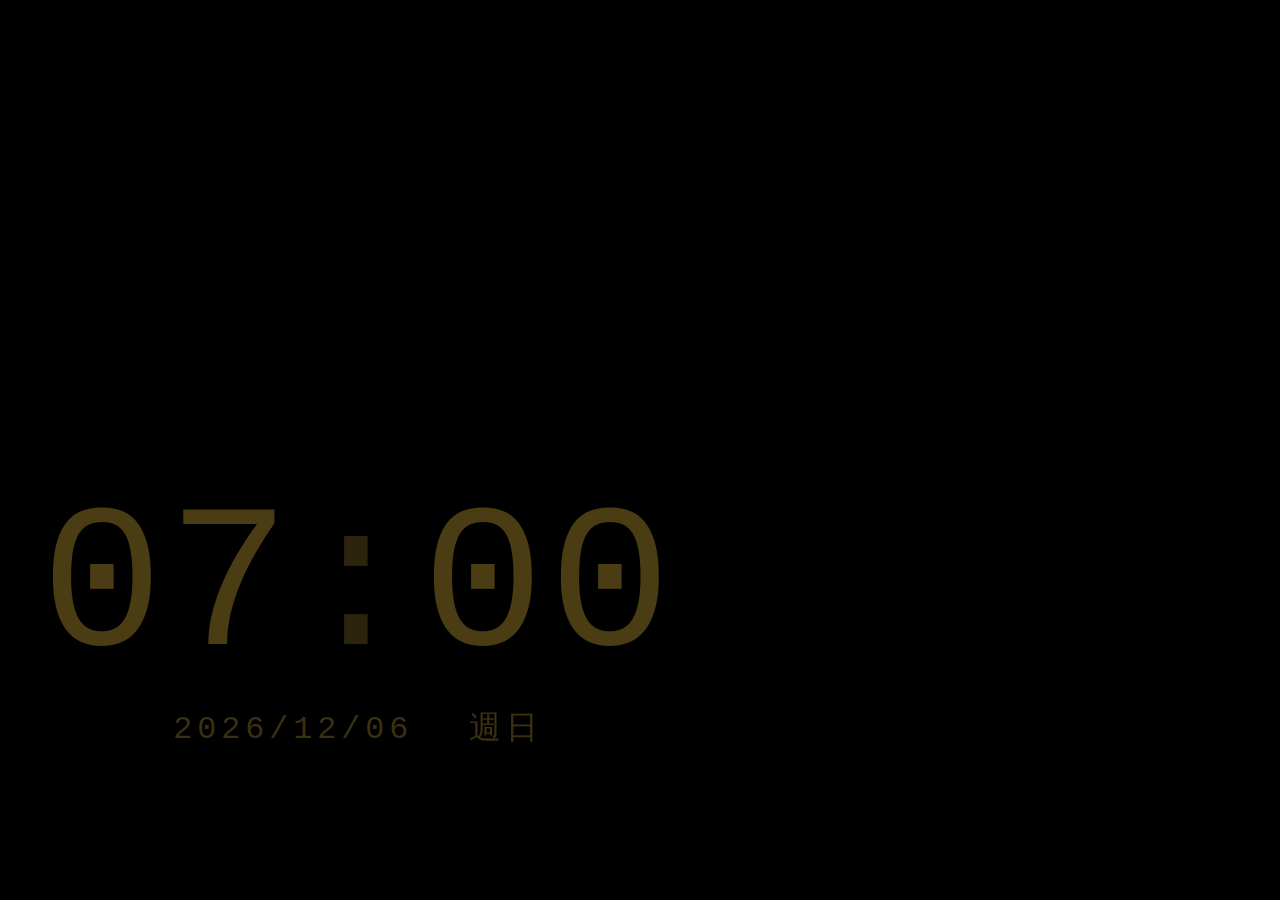
==== clock/index.html @ 358d3112 "clock project upload files" ====
<!DOCTYPE html>
<html lang="zh-Hant">
<head>
<meta charset="UTF-8">
<meta name="viewport" content="width=device-width, initial-scale=1, viewport-fit=cover, user-scalable=no">
<meta name="theme-color" content="#000000">
<title>時鐘</title>
<link rel="manifest" href="manifest.json">
<link rel="icon" href="icons/icon.svg" type="image/svg+xml">
<link rel="apple-touch-icon" href="icons/icon.svg">
<link rel="stylesheet" href="css/style.css">
</head>
<body>
<div id="app">
  <div id="clock-container" class="clock-container">
    <div class="time-row">
      <span id="hh" class="digit-group">--</span><span class="colon">:</span><span id="mm" class="digit-group">--</span>
    </div>
    <div class="date-row">
      <span id="date-str"></span>
      <span id="weekday-str"></span>
    </div>
  </div>
  <div id="blackout-overlay" class="blackout-overlay"></div>
</div>
<script src="js/clock.js" defer></script>
<script src="js/oled-guard.js" defer></script>
<script src="js/app.js" defer></script>
</body>
</html>
---- clock/css/style.css ----
:root {
  --color-1: #4a1414; /* 暗紅 */
  --color-2: #4a3d14; /* 暗黃 */
  --color-3: #14454a; /* 暗青 */
  --color-4: #3a144a; /* 暗紫 */
  --color-5: #383838; /* 深灰 */
}

* {
  margin: 0;
  padding: 0;
  box-sizing: border-box;
}

html, body {
  width: 100%;
  height: 100%;
  background: #000000;
  overflow: hidden;
  font-family: 'Roboto Mono', Consolas, 'Courier New', monospace;
}

#app {
  position: relative;
  width: 100vw;
  height: 100vh;
  background: #000000;
}

.clock-container {
  position: absolute;
  top: 50%;
  left: 50%;
  transform: translate(-50%, -50%);
  /* 位置與顏色都用 transition 平滑過渡,避免漂移/換色時畫面跳動 */
  transition: top 1.5s ease, left 1.5s ease, color 1.5s ease;
  color: var(--color-5);
  text-align: center;
  padding: env(safe-area-inset-top) env(safe-area-inset-right) env(safe-area-inset-bottom) env(safe-area-inset-left);
  user-select: none;
  white-space: nowrap;
}

.time-row {
  font-size: 16vw;
  font-weight: 200;
  letter-spacing: 0.02em;
  line-height: 1;
}

.digit-group {
  display: inline-block;
  transition: opacity 0.3s ease, transform 0.3s ease;
}

.digit-group.changing {
  opacity: 0;
  transform: translateY(-10%);
}

.colon {
  opacity: 0.6;
}

.date-row {
  font-size: 2.5vw;
  font-weight: 200;
  margin-top: 1.5vh;
  letter-spacing: 0.15em;
  opacity: 0.8;
}

.date-row span + span {
  margin-left: 1em;
}

.blackout-overlay {
  position: fixed;
  inset: 0;
  background: #000000;
  opacity: 0;
  pointer-events: none;
  transition: opacity 0.8s ease;
  z-index: 9999;
}

.blackout-overlay.active {
  opacity: 1;
}
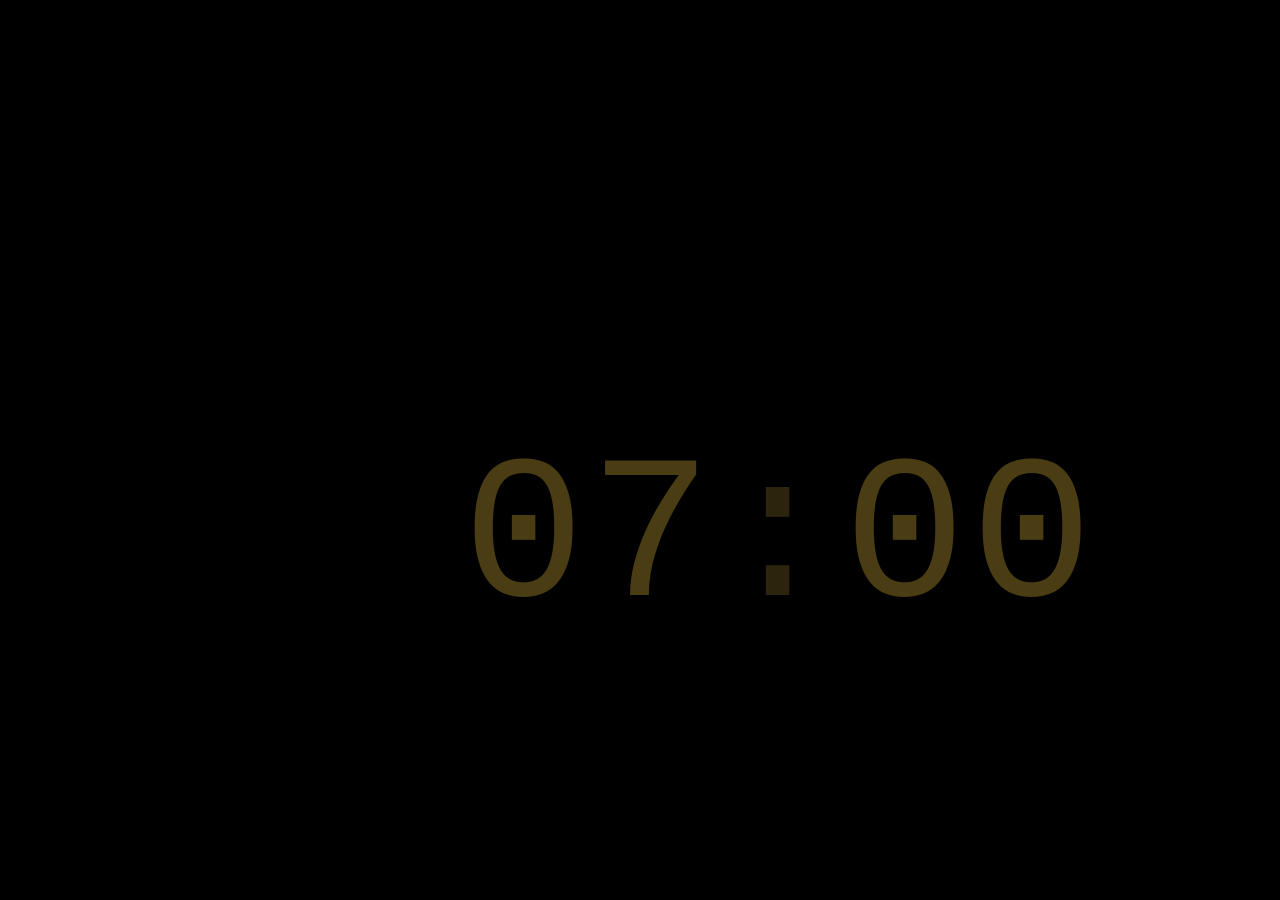
==== commit 7f0fc9cb: "the clock project upload files" ====
--- a/clock/index.html
+++ b/clock/index.html
@@ -6,9 +6,9 @@
 <meta name="theme-color" content="#000000">
 <title>時鐘</title>
 <link rel="manifest" href="manifest.json">
-<link rel="icon" href="icons/icon.svg" type="image/svg+xml">
-<link rel="apple-touch-icon" href="icons/icon.svg">
-<link rel="stylesheet" href="css/style.css">
+<link rel="icon" href="icon.svg" type="image/svg+xml">
+<link rel="apple-touch-icon" href="icon.svg">
+<link rel="stylesheet" href="style.css">
 </head>
 <body>
 <div id="app">
@@ -23,8 +23,8 @@
   </div>
   <div id="blackout-overlay" class="blackout-overlay"></div>
 </div>
-<script src="js/clock.js" defer></script>
-<script src="js/oled-guard.js" defer></script>
-<script src="js/app.js" defer></script>
+<script src="clock.js" defer></script>
+<script src="oled-guard.js" defer></script>
+<script src="app.js" defer></script>
 </body>
 </html>
--- a/clock/style.css
+++ b/clock/style.css
@@ -0,0 +1,94 @@
+:root {
+  --color-1: #4a1414; /* 暗紅 */
+  --color-2: #4a3d14; /* 暗黃 */
+  --color-3: #14454a; /* 暗青 */
+  --color-4: #3a144a; /* 暗紫 */
+  --color-5: #383838; /* 深灰 */
+}
+
+* {
+  margin: 0;
+  padding: 0;
+  box-sizing: border-box;
+}
+
+html, body {
+  width: 100%;
+  height: 100%;
+  background: #000000;
+  overflow: hidden;
+  font-family: 'Roboto Mono', Consolas, 'Courier New', monospace;
+}
+
+#app {
+  position: relative;
+  width: 100vw;
+  height: 100vh;
+  background: #000000;
+}
+
+.clock-container {
+  position: absolute;
+  top: 50%;
+  left: 50%;
+  transform: translate(-50%, -50%);
+  /* 位置與顏色都用 transition 平滑過渡,避免漂移/換色時畫面跳動 */
+  transition: top 1.5s ease, left 1.5s ease, color 1.5s ease;
+  color: var(--color-5);
+  text-align: center;
+  padding: env(safe-area-inset-top) env(safe-area-inset-right) env(safe-area-inset-bottom) env(safe-area-inset-left);
+  user-select: none;
+  white-space: nowrap;
+}
+
+.time-row {
+  font-size: 16vw;
+  font-weight: 200;
+  letter-spacing: 0.02em;
+  line-height: 1;
+}
+
+.digit-group {
+  display: inline-block;
+  transition: opacity 0.3s ease, transform 0.3s ease;
+}
+
+.digit-group.changing {
+  opacity: 0;
+  transform: translateY(-10%);
+}
+
+.colon {
+  opacity: 0.6;
+}
+
+.date-row {
+  font-size: 2.5vw;
+  font-weight: 200;
+  margin-top: 1.5vh;
+  letter-spacing: 0.15em;
+  opacity: 0.8;
+}
+
+.date-row span + span {
+  margin-left: 1em;
+}
+
+.time-row.hidden,
+.date-row.hidden {
+  display: none;
+}
+
+.blackout-overlay {
+  position: fixed;
+  inset: 0;
+  background: #000000;
+  opacity: 0;
+  pointer-events: none;
+  transition: opacity 0.8s ease;
+  z-index: 9999;
+}
+
+.blackout-overlay.active {
+  opacity: 1;
+}
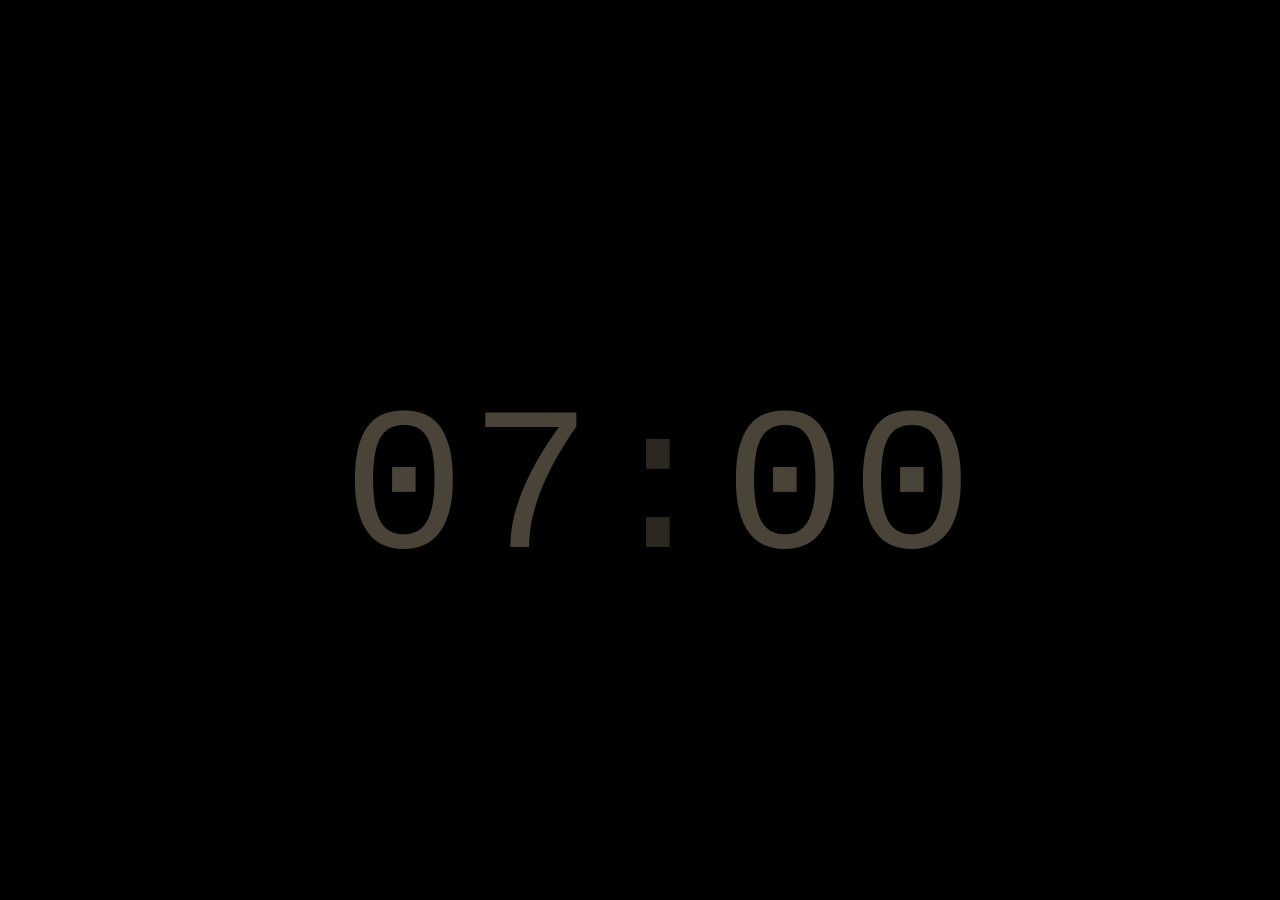
==== commit ee6519c7: "Add files via upload" ====
--- a/clock/index.html
+++ b/clock/index.html
@@ -18,7 +18,6 @@
     </div>
     <div class="date-row">
       <span id="date-str"></span>
-      <span id="weekday-str"></span>
     </div>
   </div>
   <div id="blackout-overlay" class="blackout-overlay"></div>
--- a/clock/style.css
+++ b/clock/style.css
@@ -1,9 +1,7 @@
 :root {
-  --color-1: #4a1414; /* 暗紅 */
-  --color-2: #4a3d14; /* 暗黃 */
+  --color-1: #464646; /* 暗白 */
+  --color-2: #4a4438; /* 暗米黃 */
   --color-3: #14454a; /* 暗青 */
-  --color-4: #3a144a; /* 暗紫 */
-  --color-5: #383838; /* 深灰 */
 }
 
 * {
@@ -34,7 +32,7 @@
   transform: translate(-50%, -50%);
   /* 位置與顏色都用 transition 平滑過渡,避免漂移/換色時畫面跳動 */
   transition: top 1.5s ease, left 1.5s ease, color 1.5s ease;
-  color: var(--color-5);
+  color: var(--color-1);
   text-align: center;
   padding: env(safe-area-inset-top) env(safe-area-inset-right) env(safe-area-inset-bottom) env(safe-area-inset-left);
   user-select: none;
@@ -63,15 +61,10 @@
 }
 
 .date-row {
-  font-size: 2.5vw;
+  font-size: 16vw;
   font-weight: 200;
-  margin-top: 1.5vh;
-  letter-spacing: 0.15em;
-  opacity: 0.8;
-}
-
-.date-row span + span {
-  margin-left: 1em;
+  letter-spacing: 0.02em;
+  line-height: 1;
 }
 
 .time-row.hidden,
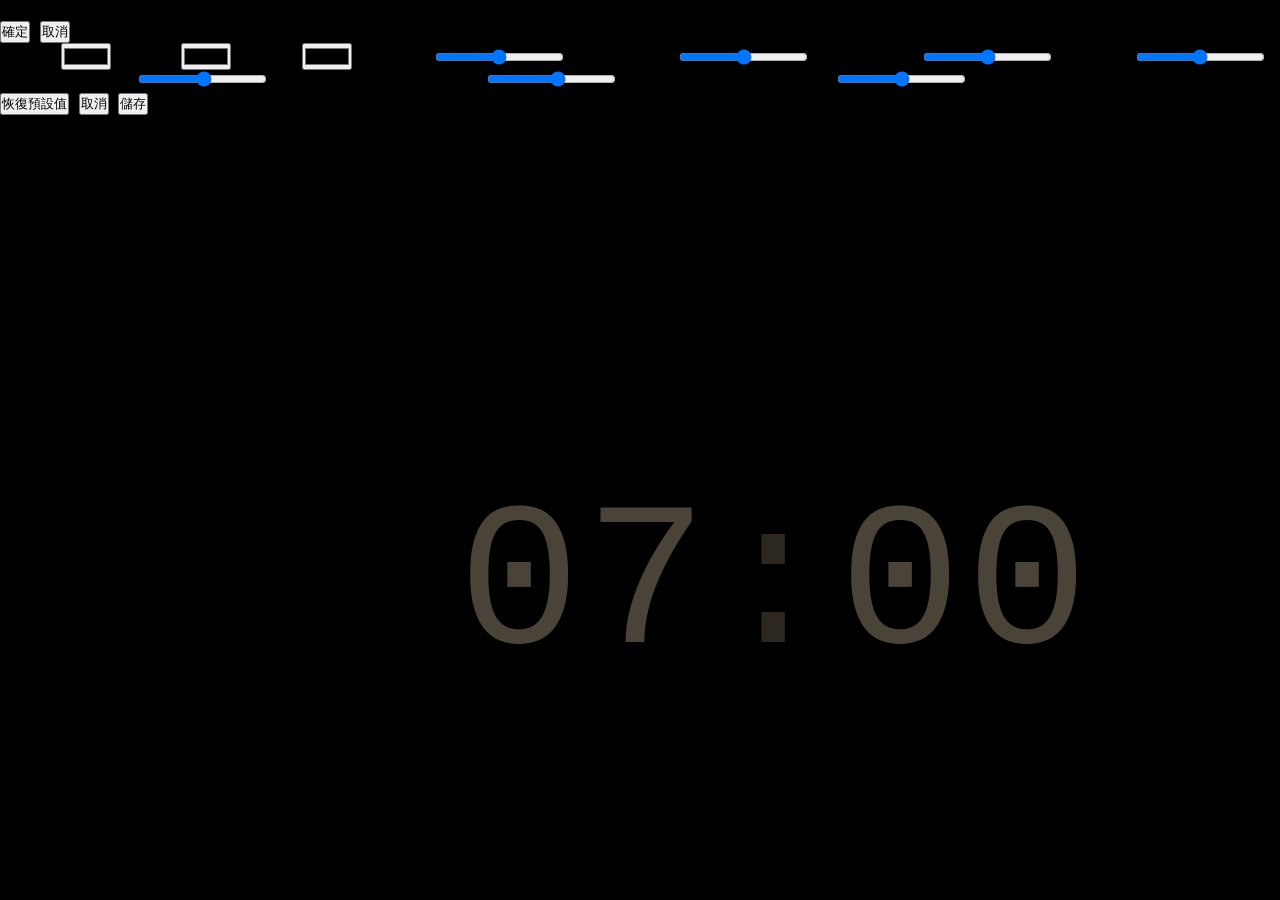
==== commit 236ce028: "Add files via upload" ====
--- a/clock/index.html
+++ b/clock/index.html
@@ -21,9 +21,40 @@
     </div>
   </div>
   <div id="blackout-overlay" class="blackout-overlay"></div>
+
+  <div id="tap-confirm" class="tap-confirm hidden">
+    <div class="dialog-box">
+      <p>開啟設定?</p>
+      <div class="dialog-actions">
+        <button type="button" id="confirm-open-settings">確定</button>
+        <button type="button" id="cancel-open-settings">取消</button>
+      </div>
+    </div>
+  </div>
+
+  <div id="settings-panel" class="settings-panel hidden">
+    <div class="dialog-box settings-box">
+      <label>顏色 1 <input type="color" id="set-color1"></label>
+      <label>顏色 2 <input type="color" id="set-color2"></label>
+      <label>顏色 3 <input type="color" id="set-color3"></label>
+      <label>字體亮度 <input type="range" id="set-brightness" min="10" max="100" step="5"> <span id="set-brightness-val" class="value"></span></label>
+      <label>時間顯示秒數 <input type="range" id="set-time-seconds" min="5" max="55" step="1"> <span id="set-time-seconds-val" class="value"></span></label>
+      <label>日期顯示秒數 <input type="range" id="set-date-seconds" min="5" max="55" step="1"> <span id="set-date-seconds-val" class="value"></span></label>
+      <label>字體大小 <input type="range" id="set-font-size" min="8" max="24" step="1"> <span id="set-font-size-val" class="value"></span></label>
+      <label>螢幕保護移動間隔 <input type="range" id="set-drift-interval" min="30" max="300" step="10"> <span id="set-drift-interval-val" class="value"></span></label>
+      <label>全黑保護週期(最低 15 分) <input type="range" id="set-blackout-interval" min="15" max="60" step="5"> <span id="set-blackout-interval-val" class="value"></span></label>
+      <label>全黑持續秒數(最低 10 秒) <input type="range" id="set-blackout-duration" min="10" max="60" step="5"> <span id="set-blackout-duration-val" class="value"></span></label>
+      <div class="dialog-actions">
+        <button type="button" id="settings-reset">恢復預設值</button>
+        <button type="button" id="settings-cancel">取消</button>
+        <button type="button" id="settings-save">儲存</button>
+      </div>
+    </div>
+  </div>
 </div>
 <script src="clock.js" defer></script>
 <script src="oled-guard.js" defer></script>
+<script src="settings.js" defer></script>
 <script src="app.js" defer></script>
 </body>
 </html>
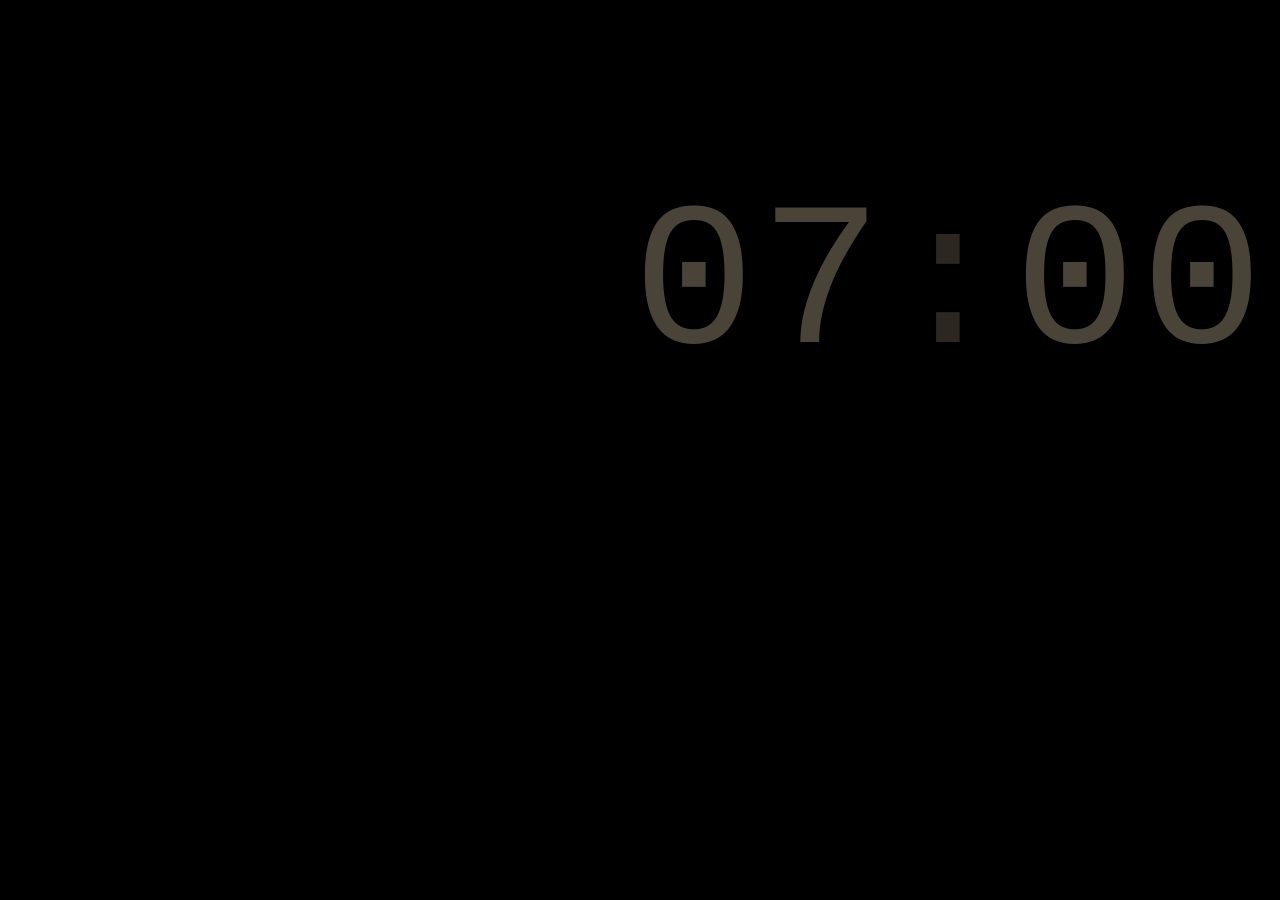
==== commit 9cef1cae: "Add files via upload" ====
--- a/clock/index.html
+++ b/clock/index.html
@@ -52,9 +52,6 @@
     </div>
   </div>
 </div>
-<script src="clock.js" defer></script>
-<script src="oled-guard.js" defer></script>
-<script src="settings.js" defer></script>
 <script src="app.js" defer></script>
 </body>
 </html>
--- a/clock/style.css
+++ b/clock/style.css
@@ -2,6 +2,8 @@
   --color-1: #464646; /* 暗白 */
   --color-2: #4a4438; /* 暗米黃 */
   --color-3: #14454a; /* 暗青 */
+  --font-size: 16vw;
+  --brightness: 1;
 }
 
 * {
@@ -33,14 +35,16 @@
   /* 位置與顏色都用 transition 平滑過渡,避免漂移/換色時畫面跳動 */
   transition: top 1.5s ease, left 1.5s ease, color 1.5s ease;
   color: var(--color-1);
+  filter: brightness(var(--brightness));
   text-align: center;
   padding: env(safe-area-inset-top) env(safe-area-inset-right) env(safe-area-inset-bottom) env(safe-area-inset-left);
   user-select: none;
   white-space: nowrap;
 }
 
-.time-row {
-  font-size: 16vw;
+.time-row,
+.date-row {
+  font-size: var(--font-size);
   font-weight: 200;
   letter-spacing: 0.02em;
   line-height: 1;
@@ -58,13 +62,6 @@
 
 .colon {
   opacity: 0.6;
-}
-
-.date-row {
-  font-size: 16vw;
-  font-weight: 200;
-  letter-spacing: 0.02em;
-  line-height: 1;
 }
 
 .time-row.hidden,
@@ -85,3 +82,69 @@
 .blackout-overlay.active {
   opacity: 1;
 }
+
+.tap-confirm,
+.settings-panel {
+  position: fixed;
+  inset: 0;
+  z-index: 10000;
+  display: flex;
+  align-items: center;
+  justify-content: center;
+  background: rgba(0, 0, 0, 0.85);
+}
+
+.tap-confirm.hidden,
+.settings-panel.hidden {
+  display: none;
+}
+
+.dialog-box {
+  background: #0a0a0a;
+  border: 1px solid #333;
+  border-radius: 12px;
+  padding: 24px 28px;
+  max-width: 90vw;
+  max-height: 90vh;
+  overflow-y: auto;
+  color: #ccc;
+  font-size: 14px;
+  text-align: center;
+}
+
+.settings-box {
+  text-align: left;
+}
+
+.settings-box label {
+  display: flex;
+  align-items: center;
+  gap: 10px;
+  margin-bottom: 14px;
+}
+
+.settings-box label .value {
+  min-width: 3.5em;
+  text-align: right;
+}
+
+.settings-note {
+  opacity: 0.6;
+  margin: 4px 0 16px;
+}
+
+.dialog-actions {
+  display: flex;
+  gap: 12px;
+  justify-content: center;
+  margin-top: 12px;
+}
+
+.dialog-actions button {
+  background: #222;
+  color: #eee;
+  border: 1px solid #444;
+  border-radius: 6px;
+  padding: 8px 16px;
+  font-size: 14px;
+}
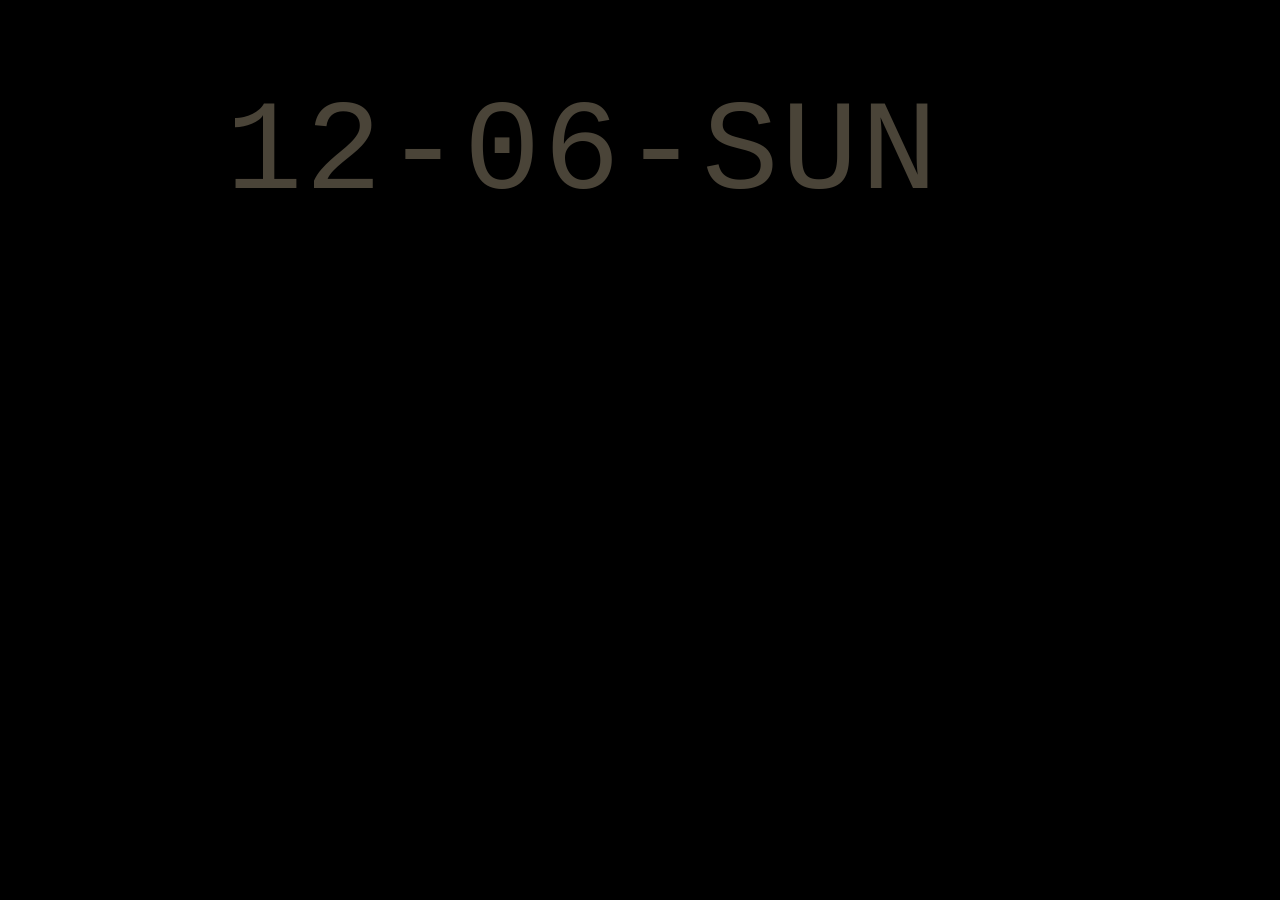
==== commit f4d4d2c8: "Add files via upload" ====
--- a/clock/index.html
+++ b/clock/index.html
@@ -21,6 +21,8 @@
     </div>
   </div>
   <div id="blackout-overlay" class="blackout-overlay"></div>
+
+  <span id="text-metrics" class="text-metrics">00-00-SUN</span>
 
   <div id="tap-confirm" class="tap-confirm hidden">
     <div class="dialog-box">
--- a/clock/style.css
+++ b/clock/style.css
@@ -69,6 +69,18 @@
   display: none;
 }
 
+.text-metrics {
+  position: absolute;
+  top: -9999px;
+  left: -9999px;
+  visibility: hidden;
+  font-size: var(--font-size);
+  font-weight: 200;
+  letter-spacing: 0.02em;
+  line-height: 1;
+  white-space: nowrap;
+}
+
 .blackout-overlay {
   position: fixed;
   inset: 0;
@@ -128,11 +140,6 @@
   text-align: right;
 }
 
-.settings-note {
-  opacity: 0.6;
-  margin: 4px 0 16px;
-}
-
 .dialog-actions {
   display: flex;
   gap: 12px;
